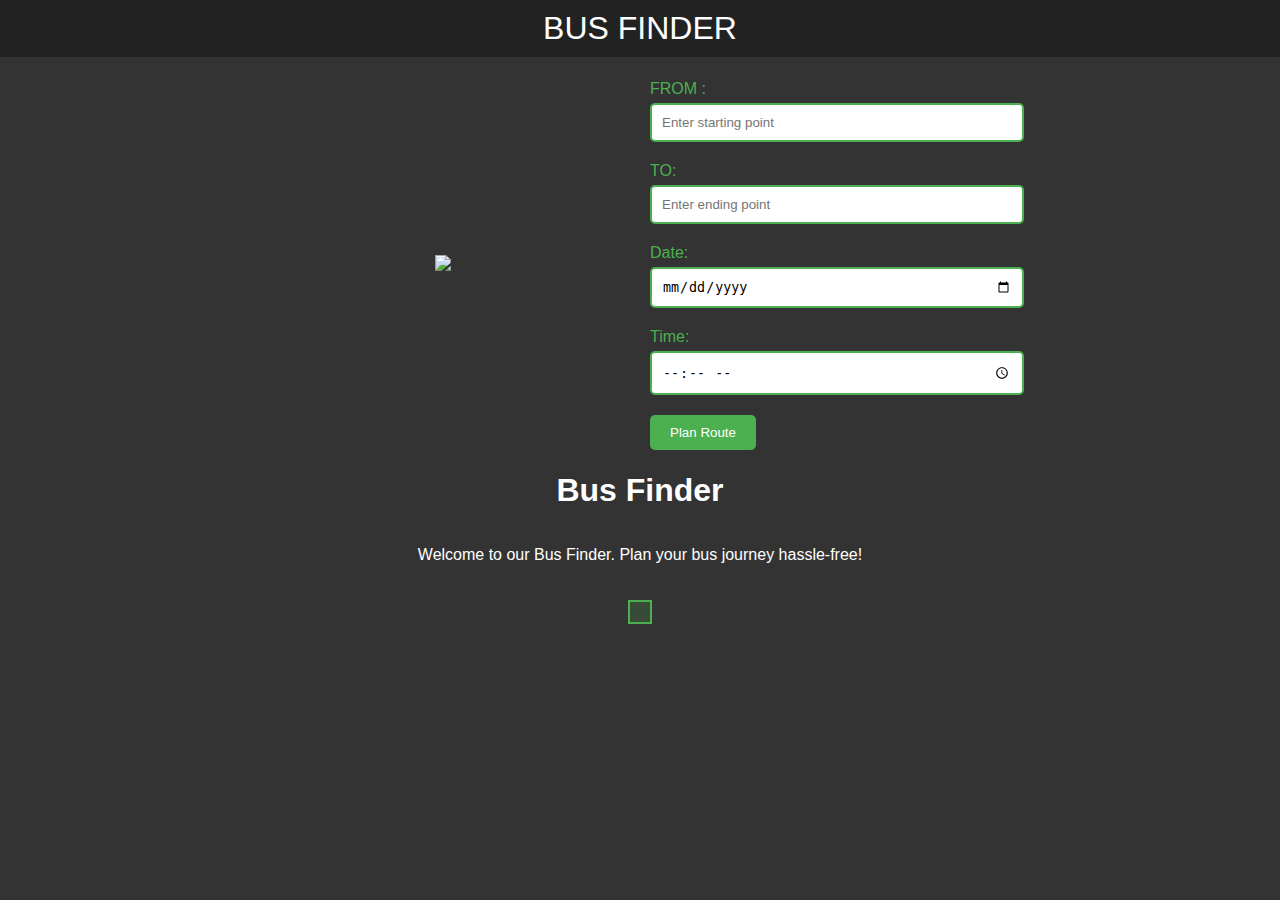
==== Bus.html @ 14158d01 "Create Bus.html" ====
<!DOCTYPE html>
<html lang="en">

<head>
    <meta charset="UTF-8">
    <meta name="viewport" content="width=device-width, initial-scale=1.0">
    <title>Route Planner</title>
    <style>
        body {
            text-align: center;
            padding: 0;
            margin: 0;
            font-family: 'Poppins', sans-serif;
            background-color: #333;
            color: #fff;
            display: flex;
            align-items: center;
            flex-direction: column;
        }

        header {
            width: 100%;
            background-color: #222;
            padding: 10px;
            text-align: center;
            font-size: 2em;
            position: fixed;
            top: 0;
            z-index: 1000;
        }

        .container {
            display: flex;
            justify-content: space-between;
            align-items: center;
            width: 60%; /* Adjust this as needed */
            margin-top: 80px; /* Adjust this to avoid overlap with fixed header */
        }

        .background-image,
        .form-container {
            flex: 1;
        }

        .background-image img {
            width: 100%;
            height: auto;
        }

        .form-container {
            text-align: left;
            margin-left: 20px; /* Add margin to separate from the image */
            width: 40%; /* Adjust this as needed */
        }

        .form-group {
            margin-bottom: 20px;
        }

        .form-group label {
            display: block;
            margin-bottom: 5px;
            color: #4CAF50;
        }

        .form-group input {
            width: 100%;
            padding: 10px;
            border: 2px solid #4CAF50;
            border-radius: 5px;
            box-sizing: border-box;
        }

        .btn {
            background-color: #4CAF50;
            color: white;
            padding: 10px 20px;
            border: none;
            cursor: pointer;
            border-radius: 5px;
        }

        #box {
            font-size: 2em;
            border: 2px solid #4CAF50;
            padding: 10px;
            margin: 20px 0;
            background-color: rgba(76, 175, 80, 0.2);
            color: #fff;
        }

        /* Media Query for smaller screens */
        @media (max-width: 768px) {
            .container {
                flex-direction: column;
                width: 80%; /* Adjust this as needed */
            }

            .background-image,
            .form-container {
                width: 100%; /* Take up the full width */
            }

            .background-image {
                order: -1; /* Change the order of the background image */
            }
        }
    </style>
</head>

<body>
    <header>
        BUS FINDER 
    </header>
    <div class="container">
        <div class="background-image">
            <img src="https://images.unsplash.com/photo-1570125909517-53cb21c89ff2?q=80&w=1000&auto=format&fit=crop&ixlib=rb-4.0.3&ixid=M3wxMjA3fDB8MHxzZWFyY2h8MTR8fGJ1c3xlbnwwfHwwfHx8MA==">
        </div>
        <div class="form-container">
            <form action="/planRoute" method="get">
                <div class="form-group">
                    <label for="startPoint">FROM :</label>
                    <input type="text" name="startPoint" id="startPoint" placeholder="Enter starting point" required>
                </div>

                <div class="form-group">
                    <label for="endPoint">TO:</label>
                    <input type="text" name="endPoint" id="endPoint" placeholder="Enter ending point" required>
                </div>

                <div class="form-group">
                    <label for="date">Date:</label>
                    <input type="date" name="date" id="date" required>
                </div>

                <div class="form-group">
                    <label for="time">Time:</label>
                    <input type="time" name="time" id="time" required>
                </div>

                <button type="submit" class="btn">Plan Route</button>
            </form>
        </div>
    </div>
    <h1>Bus Finder</h1>
    <p>Welcome to our Bus  Finder. Plan your bus  journey hassle-free!</p>
    <div id="box"></div>

    <script>
        // Live Date and Time Box
        function updateBox() {
            const now = new Date();
            const options = { weekday: 'long', year: 'numeric', month: 'long', day: 'numeric' };
            const formattedDate = now.toLocaleDateString('en-US', options);
            const hours = now.getHours().toString().padStart(2, '0');
            const minutes = now.getMinutes().toString().padStart(2, '0');
            const seconds = now.getSeconds().toString().padStart(2, '0');

            document.getElementById("box").innerHTML = ` ${formattedDate} ${hours}:${minutes}:${seconds}`;
        }

        setInterval(updateBox, 1000);
    </script>
</body>

</html>
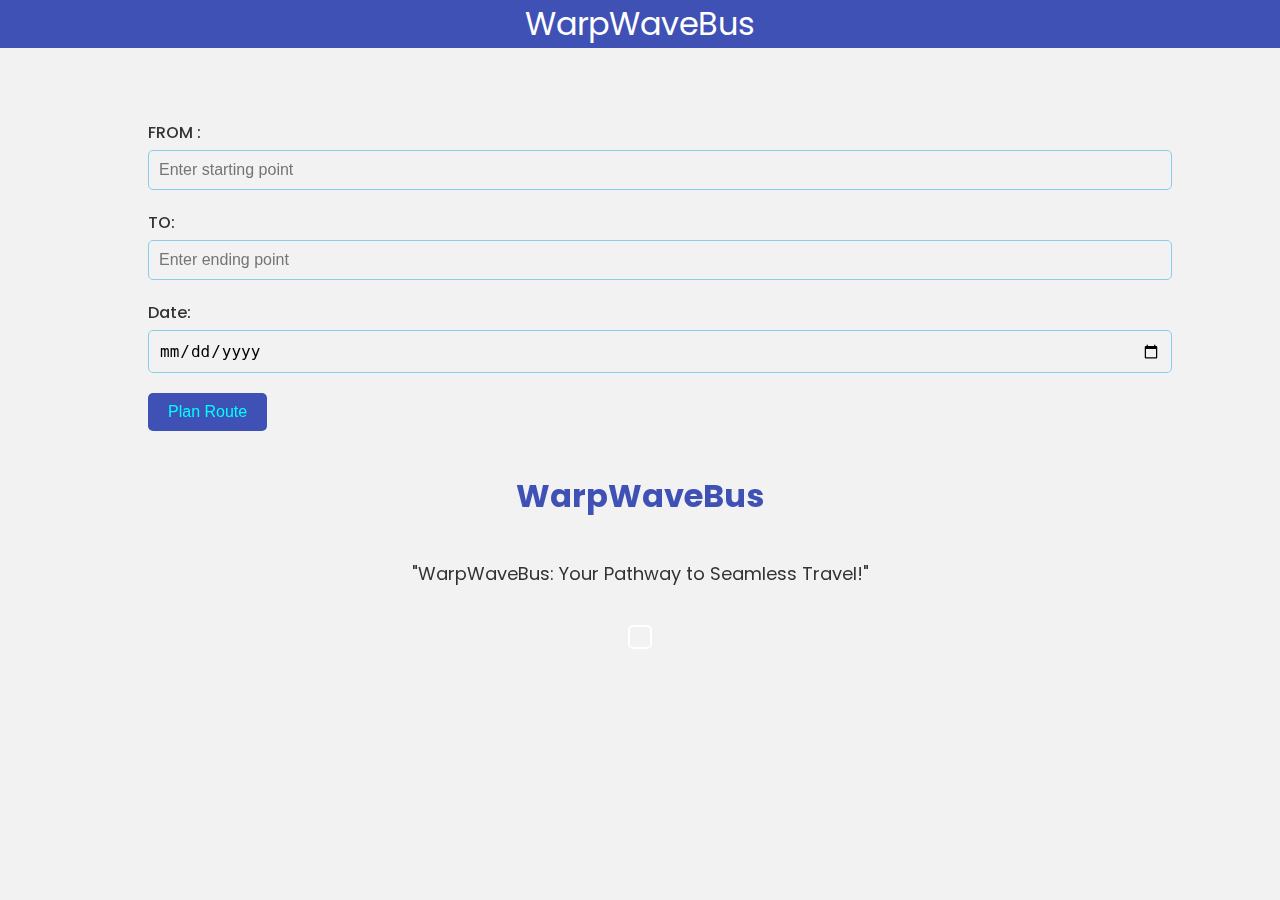
==== commit db2c79d2: "Update Bus.html" ====
--- a/Bus.html
+++ b/Bus.html
@@ -5,14 +5,14 @@
     <meta charset="UTF-8">
     <meta name="viewport" content="width=device-width, initial-scale=1.0">
     <title>Route Planner</title>
+    <link rel="stylesheet" href="https://fonts.googleapis.com/css?family=Poppins:300,400,500,600,700&display=swap">
     <style>
         body {
             text-align: center;
-            padding: 0;
             margin: 0;
             font-family: 'Poppins', sans-serif;
-            background-color: #333;
-            color: #fff;
+            background-color: #f2f2f2;
+            color: #333;
             display: flex;
             align-items: center;
             flex-direction: column;
@@ -20,8 +20,9 @@
 
         header {
             width: 100%;
-            background-color: #222;
-            padding: 10px;
+            background-color: #3f51b5;
+            color: white;
+            padding: 0px;
             text-align: center;
             font-size: 2em;
             position: fixed;
@@ -29,28 +30,41 @@
             z-index: 1000;
         }
 
-        .container {
+        .container-wrapper {
             display: flex;
-            justify-content: space-between;
-            align-items: center;
-            width: 60%; /* Adjust this as needed */
-            margin-top: 80px; /* Adjust this to avoid overlap with fixed header */
+            flex-direction: column;
+            width: 80%;
+            margin-top: 80px;
         }
 
-        .background-image,
-        .form-container {
-            flex: 1;
+        .background-image {
+            position: fixed;
+            top: 0;
+            left: 0;
+            width: 100%;
+            height: 100%;
+            background: url('https://cdn.dribbble.com/users/1928873/screenshots/6456745/bus_animation.gif') repeat;
+            animation: animateBackground 10s linear infinite reverse; /* Direction reversed */
+            z-index: -1;
         }
 
-        .background-image img {
-            width: 100%;
-            height: auto;
+        @keyframes animateBackground {
+            0% {
+                background-position: 100% 0;
+            }
+            100% {
+                background-position: 0% 0;
+            }
         }
 
         .form-container {
             text-align: left;
-            margin-left: 20px; /* Add margin to separate from the image */
-            width: 40%; /* Adjust this as needed */
+            margin-top: 20px;
+            padding: 20px;
+            border-radius: 10px;
+            width: 100%;
+            
+            background-color: rgba(0, 0, 0, 0); /* Transparent background */
         }
 
         .form-group {
@@ -60,62 +74,55 @@
         .form-group label {
             display: block;
             margin-bottom: 5px;
-            color: #4CAF50;
+            font-weight: 500;
         }
 
-        .form-group input {
+        .form-group input,
+        .form-group select {
             width: 100%;
             padding: 10px;
-            border: 2px solid #4CAF50;
+            border: 1px solid skyblue; /* Change color to sky blue */
             border-radius: 5px;
             box-sizing: border-box;
+            font-size: 16px;
+            background-color: rgba(0, 0, 0, 0); /* Transparent background */
         }
 
         .btn {
-            background-color: #4CAF50;
-            color: white;
+            background-color: #3f51b5;
+            color: aqua;
             padding: 10px 20px;
             border: none;
             cursor: pointer;
             border-radius: 5px;
+            font-size: 16px;
         }
 
         #box {
-            font-size: 2em;
-            border: 2px solid #4CAF50;
+            font-size: 1.2em;
+            border: 2px solid #ffffff;
             padding: 10px;
             margin: 20px 0;
-            background-color: rgba(76, 175, 80, 0.2);
-            color: #fff;
+            color: #3f51b5;
+            border-radius: 5px;
         }
 
-        /* Media Query for smaller screens */
-        @media (max-width: 768px) {
-            .container {
-                flex-direction: column;
-                width: 80%; /* Adjust this as needed */
-            }
+        h1 {
+            color: #3f51b5;
+        }
 
-            .background-image,
-            .form-container {
-                width: 100%; /* Take up the full width */
-            }
-
-            .background-image {
-                order: -1; /* Change the order of the background image */
-            }
+        p {
+            font-size: 18px;
         }
     </style>
 </head>
 
 <body>
     <header>
-        BUS FINDER 
+        WarpWaveBus
     </header>
-    <div class="container">
-        <div class="background-image">
-            <img src="https://images.unsplash.com/photo-1570125909517-53cb21c89ff2?q=80&w=1000&auto=format&fit=crop&ixlib=rb-4.0.3&ixid=M3wxMjA3fDB8MHxzZWFyY2h8MTR8fGJ1c3xlbnwwfHwwfHx8MA==">
-        </div>
+    <div class="container-wrapper">
+        <div class="background-image"></div>
         <div class="form-container">
             <form action="/planRoute" method="get">
                 <div class="form-group">
@@ -133,17 +140,12 @@
                     <input type="date" name="date" id="date" required>
                 </div>
 
-                <div class="form-group">
-                    <label for="time">Time:</label>
-                    <input type="time" name="time" id="time" required>
-                </div>
-
                 <button type="submit" class="btn">Plan Route</button>
             </form>
         </div>
     </div>
-    <h1>Bus Finder</h1>
-    <p>Welcome to our Bus  Finder. Plan your bus  journey hassle-free!</p>
+    <h1>WarpWaveBus</h1>
+    <p>"WarpWaveBus: Your Pathway to Seamless Travel!"</p>
     <div id="box"></div>
 
     <script>
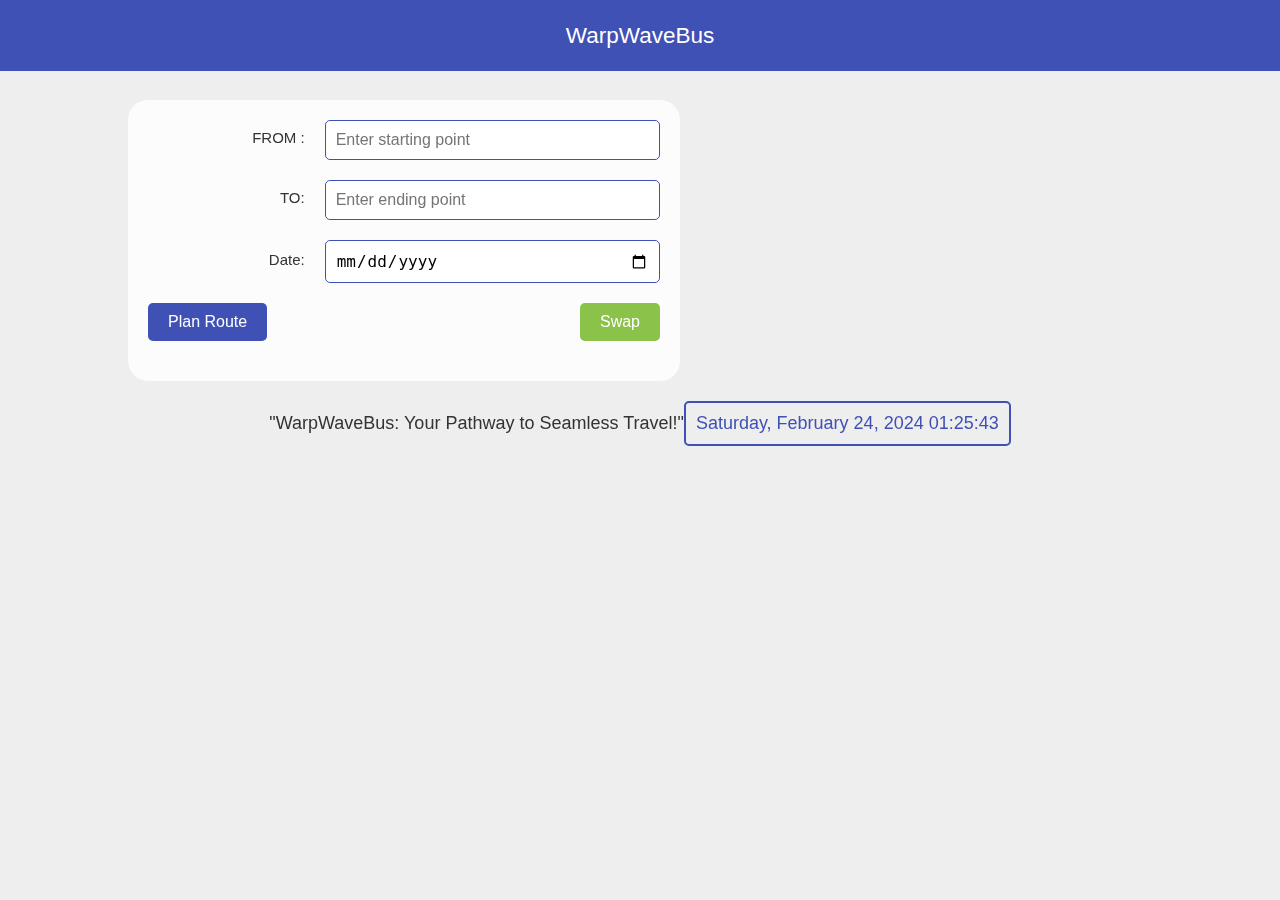
==== commit af32d720: "Update Bus.html" ====
--- a/Bus.html
+++ b/Bus.html
@@ -4,27 +4,37 @@
 <head>
     <meta charset="UTF-8">
     <meta name="viewport" content="width=device-width, initial-scale=1.0">
-    <title>Route Planner</title>
-    <link rel="stylesheet" href="https://fonts.googleapis.com/css?family=Poppins:300,400,500,600,700&display=swap">
+    <title>WarpWaveBus</title>
+    <link rel="stylesheet" href="https://fonts.googleapis.com/css?family=Poppins:300,400,500,600,700&amp;display=swap">
     <style>
         body {
+            box-sizing: inherit;
+            margin: 0;
+            padding: 0;
+            height: 100vh;
+            align-items: center;
+            min-height: 100vh;
+            display: flex;
+            justify-content: center;
+            flex-wrap: wrap;
+            align-content: flex-start;
+            font-family: 'Roboto', sans-serif;
+            font-style: normal;
+            font-weight: 300;
+            -webkit-font-smoothing: antialiased;
+            font-size: 15px;
+            background: #eee;
             text-align: center;
-            margin: 0;
-            font-family: 'Poppins', sans-serif;
-            background-color: #f2f2f2;
             color: #333;
-            display: flex;
-            align-items: center;
-            flex-direction: column;
         }
 
         header {
             width: 100%;
             background-color: #3f51b5;
             color: white;
-            padding: 0px;
+            padding: 1em;
             text-align: center;
-            font-size: 2em;
+            font-size: 1.5em;
             position: fixed;
             top: 0;
             z-index: 1000;
@@ -34,81 +44,89 @@
             display: flex;
             flex-direction: column;
             width: 80%;
-            margin-top: 80px;
+            margin-top: 80px; /* Adjusted margin-top */
+            border-radius: 20px;
+            overflow: hidden;
+            position: relative;
         }
 
         .background-image {
+            /* Updated background properties */
             position: fixed;
             top: 0;
             left: 0;
             width: 100%;
             height: 100%;
-            background: url('https://cdn.dribbble.com/users/1928873/screenshots/6456745/bus_animation.gif') repeat;
-            animation: animateBackground 10s linear infinite reverse; /* Direction reversed */
+            background: url('https://images.unsplash.com/photo-1544620347-c4fd4a3d5957?q=80&w=1000&auto=format&fit=crop&ixlib=rb-4.0.3&ixid=M3wxMjA3fDB8MHxzZWFyY2h8Mnx8YnVzfGVufDB8fDB8fHww') center/cover no-repeat;
             z-index: -1;
-        }
-
-        @keyframes animateBackground {
-            0% {
-                background-position: 100% 0;
-            }
-            100% {
-                background-position: 0% 0;
-            }
         }
 
         .form-container {
             text-align: left;
+            padding: 20px;
+            border-radius: 20px;
+            width: 50%; /* Full width */
+            max-height: 70vh;
+            overflow-y: auto;
+            background-color: rgba(255, 255, 255, 0.8);
             margin-top: 20px;
-            padding: 20px;
-            border-radius: 10px;
-            width: 100%;
-            
-            background-color: rgba(0, 0, 0, 0); /* Transparent background */
         }
 
         .form-group {
-            margin-bottom: 20px;
+            margin-bottom: 20px; /* Reduced margin-bottom */
+            position: relative;
+            display: flex;
+            align-items: center;
         }
 
         .form-group label {
-            display: block;
+            flex: 1;
             margin-bottom: 5px;
             font-weight: 500;
+            text-align: right;
+            padding-right: 20px;
         }
 
         .form-group input,
         .form-group select {
-            width: 100%;
+            flex: 2;
+            width: calc(100% - 20px);
             padding: 10px;
-            border: 1px solid skyblue; /* Change color to sky blue */
+            border: 1px solid #3f51b5;
             border-radius: 5px;
             box-sizing: border-box;
             font-size: 16px;
-            background-color: rgba(0, 0, 0, 0); /* Transparent background */
+            background-color: #fff;
+        }
+
+        .btn-container {
+            display: flex;
+            justify-content: space-between;
+            margin-top: 20px;
         }
 
         .btn {
             background-color: #3f51b5;
-            color: aqua;
+            color: white;
             padding: 10px 20px;
             border: none;
             cursor: pointer;
             border-radius: 5px;
             font-size: 16px;
+            margin-bottom: 20px;
+        }
+
+        #swapBtn {
+            background-color: #8bc34a; /* Updated button color */
         }
 
         #box {
             font-size: 1.2em;
-            border: 2px solid #ffffff;
+            border: 2px solid #3f51b5;
             padding: 10px;
             margin: 20px 0;
             color: #3f51b5;
             border-radius: 5px;
-        }
-
-        h1 {
-            color: #3f51b5;
         }
 
         p {
@@ -127,26 +145,28 @@
             <form action="/planRoute" method="get">
                 <div class="form-group">
                     <label for="startPoint">FROM :</label>
-                    <input type="text" name="startPoint" id="startPoint" placeholder="Enter starting point" required>
+                    <input type="text" name="startPoint" id="startPoint" placeholder="Enter starting point" required="">
                 </div>
 
                 <div class="form-group">
                     <label for="endPoint">TO:</label>
-                    <input type="text" name="endPoint" id="endPoint" placeholder="Enter ending point" required>
+                    <input type="text" name="endPoint" id="endPoint" placeholder="Enter ending point" required="">
                 </div>
 
                 <div class="form-group">
                     <label for="date">Date:</label>
-                    <input type="date" name="date" id="date" required>
+                    <input type="date" name="date" id="date" required="">
                 </div>
 
-                <button type="submit" class="btn">Plan Route</button>
+                <div class="btn-container">
+                    <button type="submit" class="btn">Plan Route</button>
+                    <button type="button" class="btn" id="swapBtn" onclick="swapInputs('startPoint', 'endPoint')">Swap</button>
+                </div>
             </form>
         </div>
     </div>
-    <h1>WarpWaveBus</h1>
     <p>"WarpWaveBus: Your Pathway to Seamless Travel!"</p>
-    <div id="box"></div>
+    <div id="box"> Saturday, February 24, 2024 01:25:43</div>
 
     <script>
         // Live Date and Time Box
@@ -161,6 +181,15 @@
             document.getElementById("box").innerHTML = ` ${formattedDate} ${hours}:${minutes}:${seconds}`;
         }
 
+        function swapInputs(input1Id, input2Id) {
+            const input1 = document.getElementById(input1Id);
+            const input2 = document.getElementById(input2Id);
+
+            const tempValue = input1.value;
+            input1.value = input2.value;
+            input2.value = tempValue;
+        }
+
         setInterval(updateBox, 1000);
     </script>
 </body>
